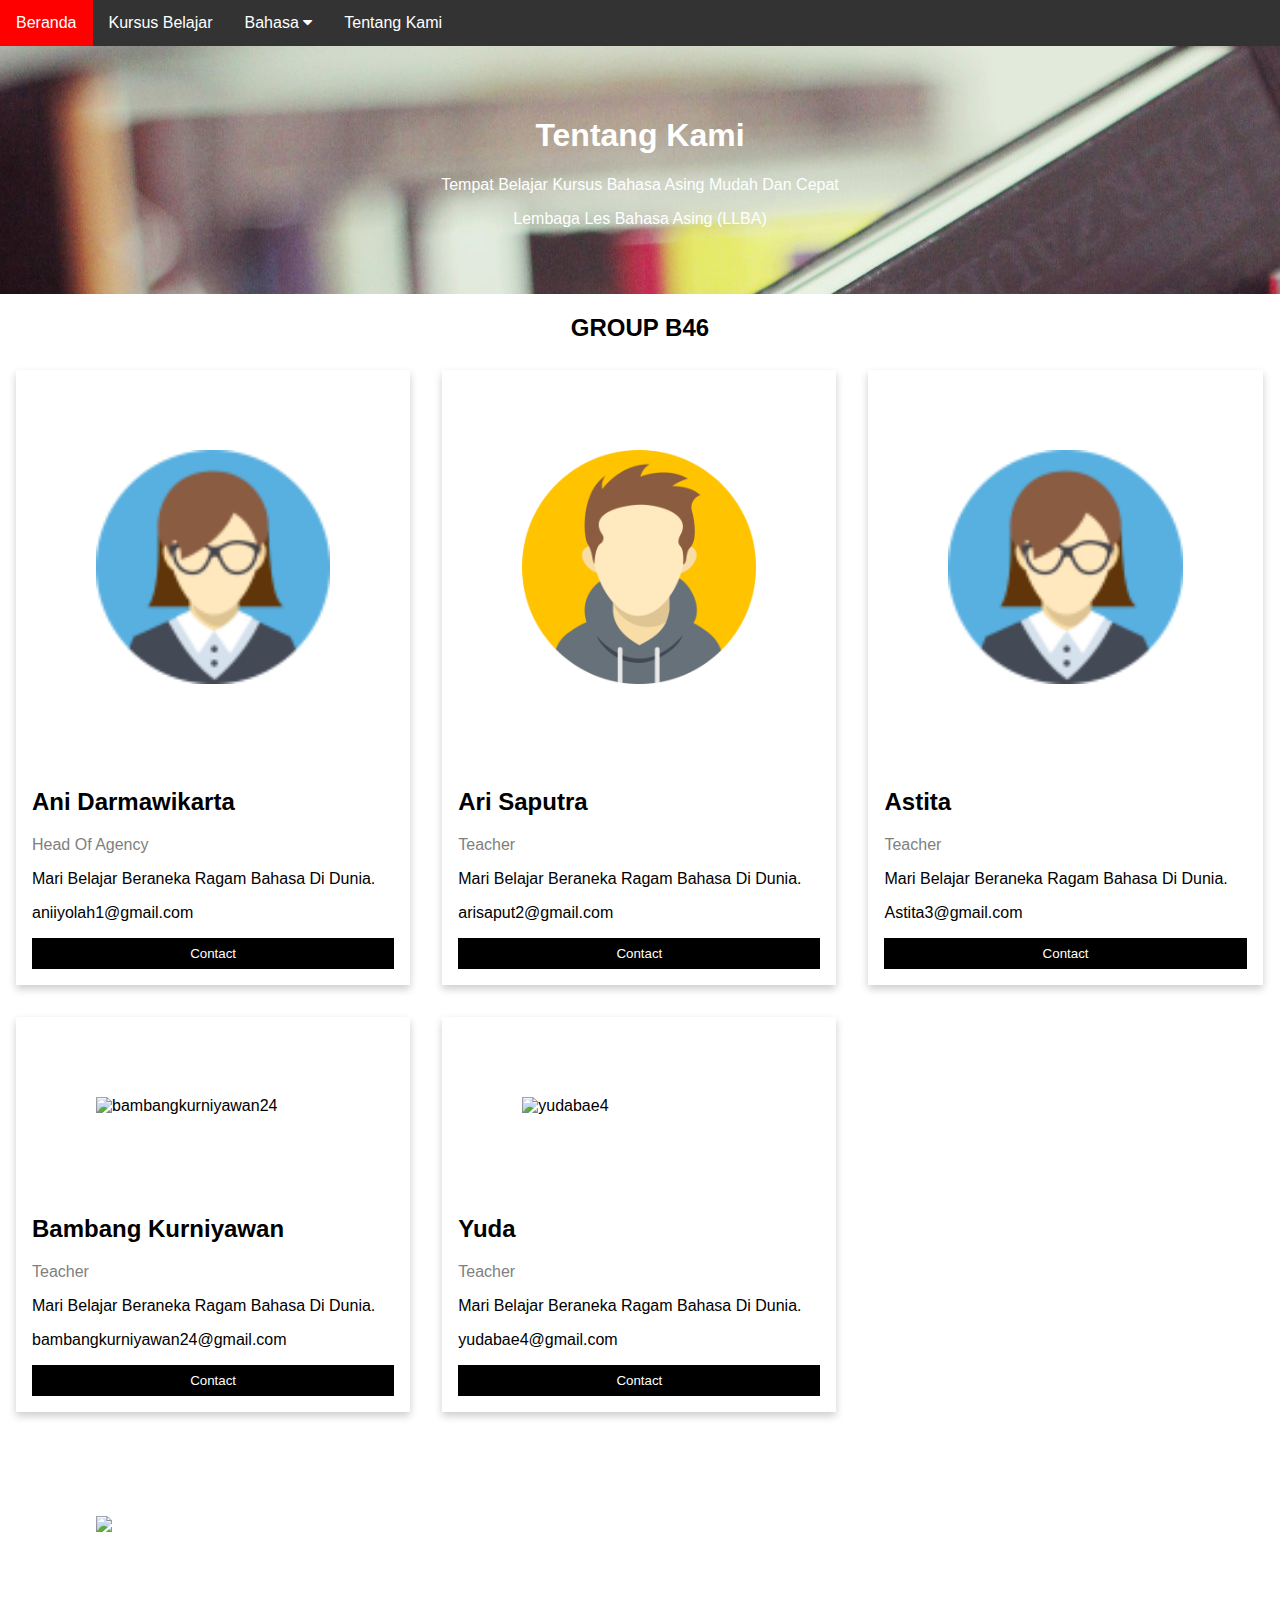
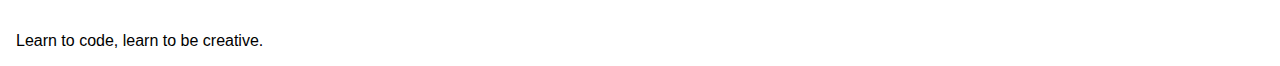
==== about-us.html @ 178d012f "ganti avatar img" ====
<!DOCTYPE html>
<html>
<head>
  <title></title>
  <link rel="stylesheet" type="text/css" href="style2.css">
  <!-- icon -->
  <link rel="stylesheet" href="https://cdnjs.cloudflare.com/ajax/libs/font-awesome/4.7.0/css/font-awesome.min.css">
</head>
<body>

<!----- Navbar --->
<div class="navbar">
  <a href="index.html">Beranda</a>
  <a href="kursus-belajar.html">Kursus Belajar</a>
  <div class="dropdown">
    <button class="dropbtn">Bahasa 
      <i class="fa fa-caret-down"></i>
    </button>
    <div class="dropdown-content">
      <a href="inggris.html">Inggris</a>
      <a href="jerman.html">Jerman</a>
      <a href="perancis.html">Perancis</a>
    </div>
  </div>
  <a href="about-us.html">Tentang Kami</a> 
</div>
<!----- end of navbar -->



<div class="about-section">
  <h1>Tentang Kami</h1>
  <p>Tempat Belajar Kursus Bahasa Asing Mudah Dan Cepat</p>
  <p>Lembaga Les Bahasa Asing (LLBA)</p>
</div>

<h2 style="text-align:center">GROUP B46</h2>
<div class="row">
  <div class="column">
    <div class="card">
      <img src="Avatar f.png" alt="aniiyolah1" style="width:100%">
      <div class="container">
        <h2>Ani Darmawikarta</h2>
        <p class="title">Head Of Agency</p>
        <p>Mari Belajar Beraneka Ragam Bahasa Di Dunia.</p>
        <p>aniiyolah1@gmail.com</p>
        <p><button class="button">Contact</button></p>
      </div>
    </div>
  </div>

  <div class="column">
    <div class="card">
      <img src="avatar m.png" alt="arisaput2" style="width:100%">
      <div class="container">
        <h2>Ari Saputra</h2>
        <p class="title">Teacher</p>
        <p>Mari Belajar Beraneka Ragam Bahasa Di Dunia.</p>
        <p>arisaput2@gmail.com</p>
        <p><button class="button">Contact</button></p>
      </div>
    </div>
  </div>

  <div class="column">
    <div class="card">
      <img src="Avatar f.png" alt="Astita3" style="width:100%">
      <div class="container">
        <h2>Astita</h2>
        <p class="title">Teacher</p>
        <p>Mari Belajar Beraneka Ragam Bahasa Di Dunia.</p>
        <p>Astita3@gmail.com</p>
        <p><button class="button">Contact</button></p>
      </div>
    </div>
  </div>

  <div class="column">
    <div class="card">
      <img src="avatar m" alt="bambangkurniyawan24" style="width:100%">
      <div class="container">
        <h2>Bambang Kurniyawan</h2>
        <p class="title">Teacher</p>
        <p>Mari Belajar Beraneka Ragam Bahasa Di Dunia.</p>
        <p>bambangkurniyawan24@gmail.com</p>
        <p><button class="button">Contact</button></p>
      </div>
    </div>
  </div>

  <div class="column">
    <div class="card">
      <img src="avatar m" alt="yudabae4" style="width:100%">
      <div class="container">
        <h2>Yuda</h2>
        <p class="title">Teacher</p>
        <p>Mari Belajar Beraneka Ragam Bahasa Di Dunia.</p>
        <p>yudabae4@gmail.com</p>
        <p><button class="button">Contact</button></p>
      </div>
    </div>
  </div>
      </div>
    </div>
  </div>
</div>
  <footer>
      <div class="container">
        <img src="https://prog-8.com/images/html/advanced/footer_logo.png">
        <p>Learn to code, learn to be creative.</p>
      </div>
    </footer>
</body>
</html>
---- style2.css ----
/* navbar */
.navbar {
  overflow: hidden;
  background-color: #333;
}

.navbar a {
  float: left;
  font-size: 16px;
  color: white;
  text-align: center;
  padding: 14px 16px;
  text-decoration: none;
}

.dropdown {
  float: left;
  overflow: hidden;
}

.dropdown .dropbtn {
  font-size: 16px;  
  border: none;
  outline: none;
  color: white;
  padding: 14px 16px;
  background-color: inherit;
  font-family: inherit;
  margin: 0;
}

.navbar a:hover, .dropdown:hover .dropbtn {
  background-color: red;
}

.dropdown-content {
  display: none;
  position: absolute;
  background-color: #f9f9f9;
  min-width: 160px;
  box-shadow: 0px 8px 16px 0px rgba(0,0,0,0.2);
  z-index: 1;
}

.dropdown-content a {
  float: none;
  color: black;
  padding: 12px 16px;
  text-decoration: none;
  display: block;
  text-align: left;
}

.dropdown-content a:hover {
  background-color: #ddd;
}

.dropdown:hover .dropdown-content {
  display: block;
}

/*body*/

body {
  font-family: Arial, Helvetica, sans-serif;
  margin: 0;
}

html {
  box-sizing: border-box;
}

*, *:before, *:after {
  box-sizing: inherit;
}

div img {
  padding:80px 80px; 
}

.column {
  float: left;
  width: 33.3%;
  margin-bottom: 16px;
  padding: 0 8px;
}

.card {
  box-shadow: 0 4px 8px 0 rgba(0, 0, 0, 0.2);
  margin: 8px;
}

.about-section {
  background-image: url("buku.jpg");
  padding: 50px;
  text-align: center;
  background-color: #474e5d;
  color: white;
}

.container {
  padding: 0 16px;
}

.container::after, .row::after {
  content: "";
  clear: both;
  display: table;
}

.title {
  color: grey;
}

.button {
  border: none;
  outline: 0;
  display: inline-block;
  padding: 8px;
  color: white;
  background-color: #000;
  text-align: center;
  cursor: pointer;
  width: 100%;
}

.button:hover {
  background-color: #555;
}

@media screen and (max-width: 650px) {
  .column {
    width: 100%;
    display: block;
  }
}
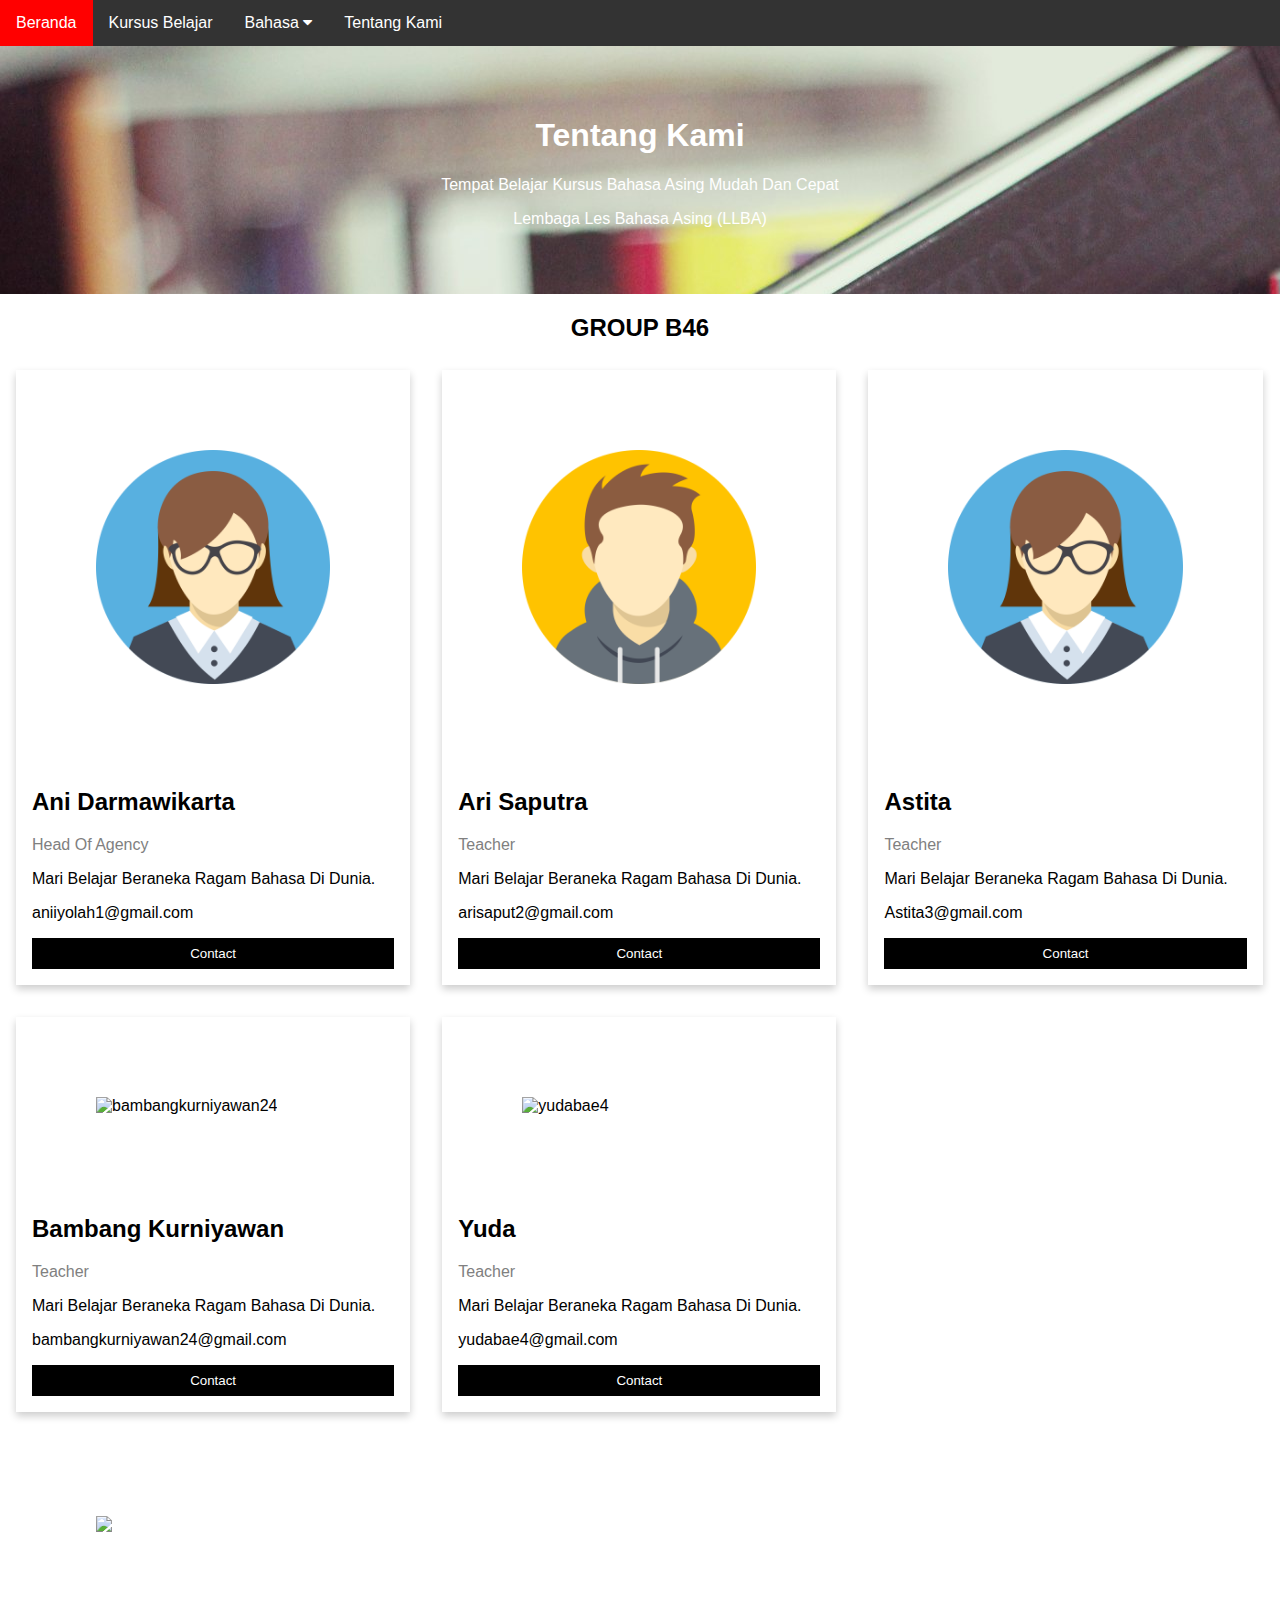
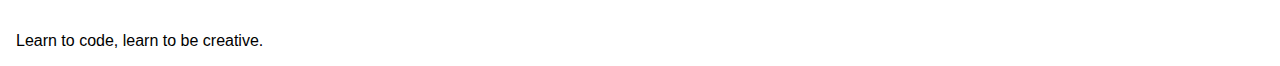
==== commit 9065f81a: "Update about-us.html" ====
--- a/about-us.html
+++ b/about-us.html
@@ -38,7 +38,7 @@
 <div class="row">
   <div class="column">
     <div class="card">
-      <img src="Avatar f.png" alt="aniiyolah1" style="width:100%">
+      <img src="avatar f.png" alt="aniiyolah1" style="width:100%">
       <div class="container">
         <h2>Ani Darmawikarta</h2>
         <p class="title">Head Of Agency</p>
@@ -64,7 +64,7 @@
 
   <div class="column">
     <div class="card">
-      <img src="Avatar f.png" alt="Astita3" style="width:100%">
+      <img src="avatar f.png" alt="Astita3" style="width:100%">
       <div class="container">
         <h2>Astita</h2>
         <p class="title">Teacher</p>
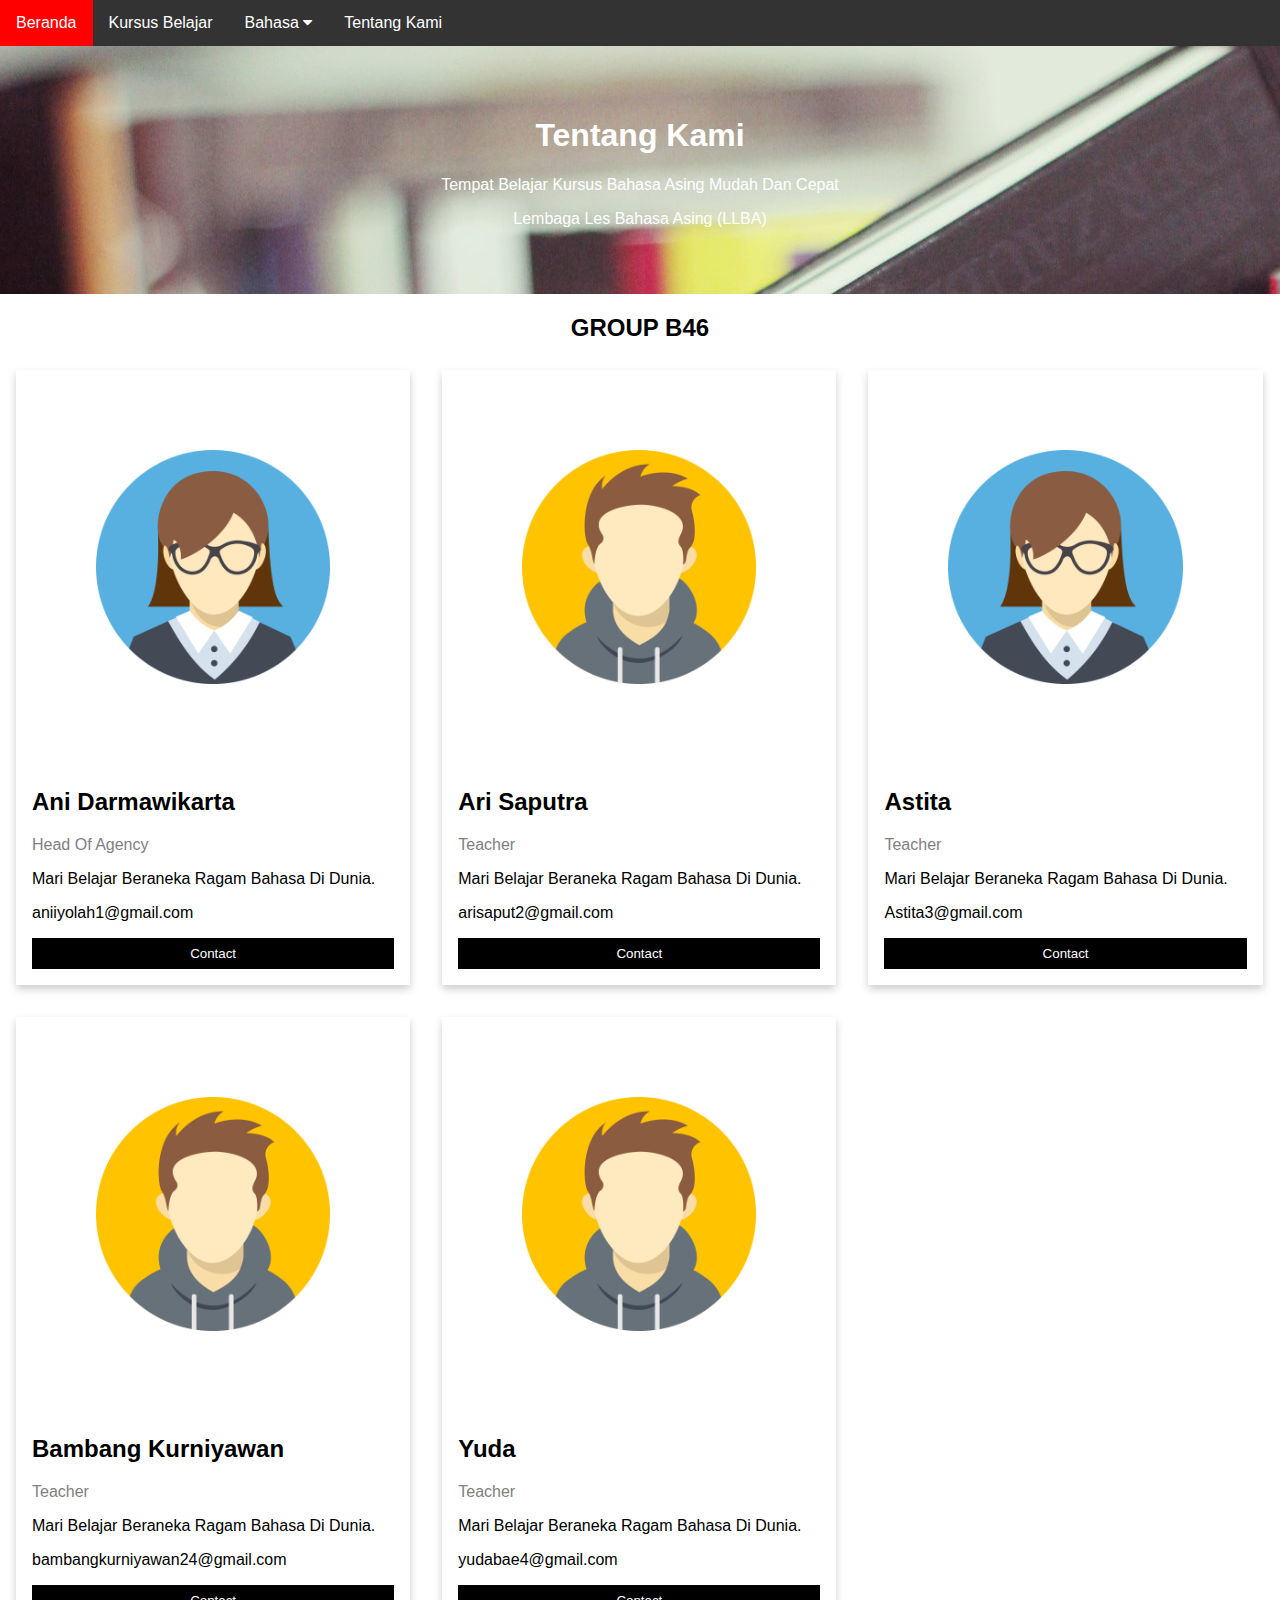
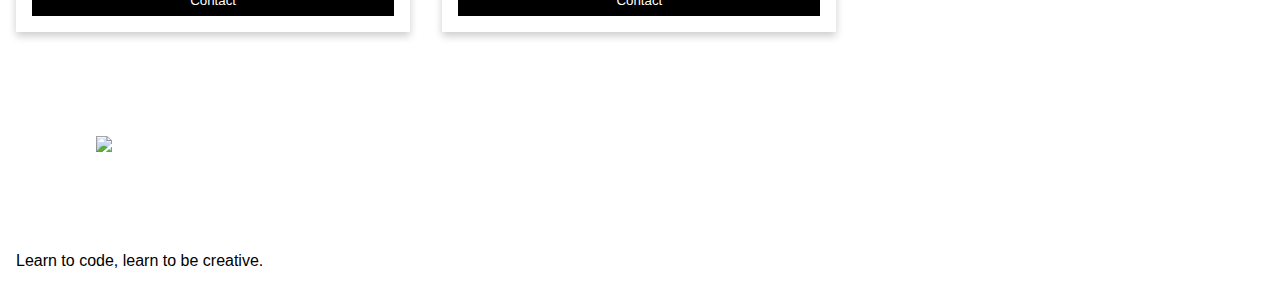
==== commit 75344712: "update avatar" ====
--- a/about-us.html
+++ b/about-us.html
@@ -77,7 +77,7 @@
 
   <div class="column">
     <div class="card">
-      <img src="avatar m" alt="bambangkurniyawan24" style="width:100%">
+      <img src="avatar m.png" alt="bambangkurniyawan24" style="width:100%">
       <div class="container">
         <h2>Bambang Kurniyawan</h2>
         <p class="title">Teacher</p>
@@ -90,7 +90,7 @@
 
   <div class="column">
     <div class="card">
-      <img src="avatar m" alt="yudabae4" style="width:100%">
+      <img src="avatar m.png" alt="yudabae4" style="width:100%">
       <div class="container">
         <h2>Yuda</h2>
         <p class="title">Teacher</p>
